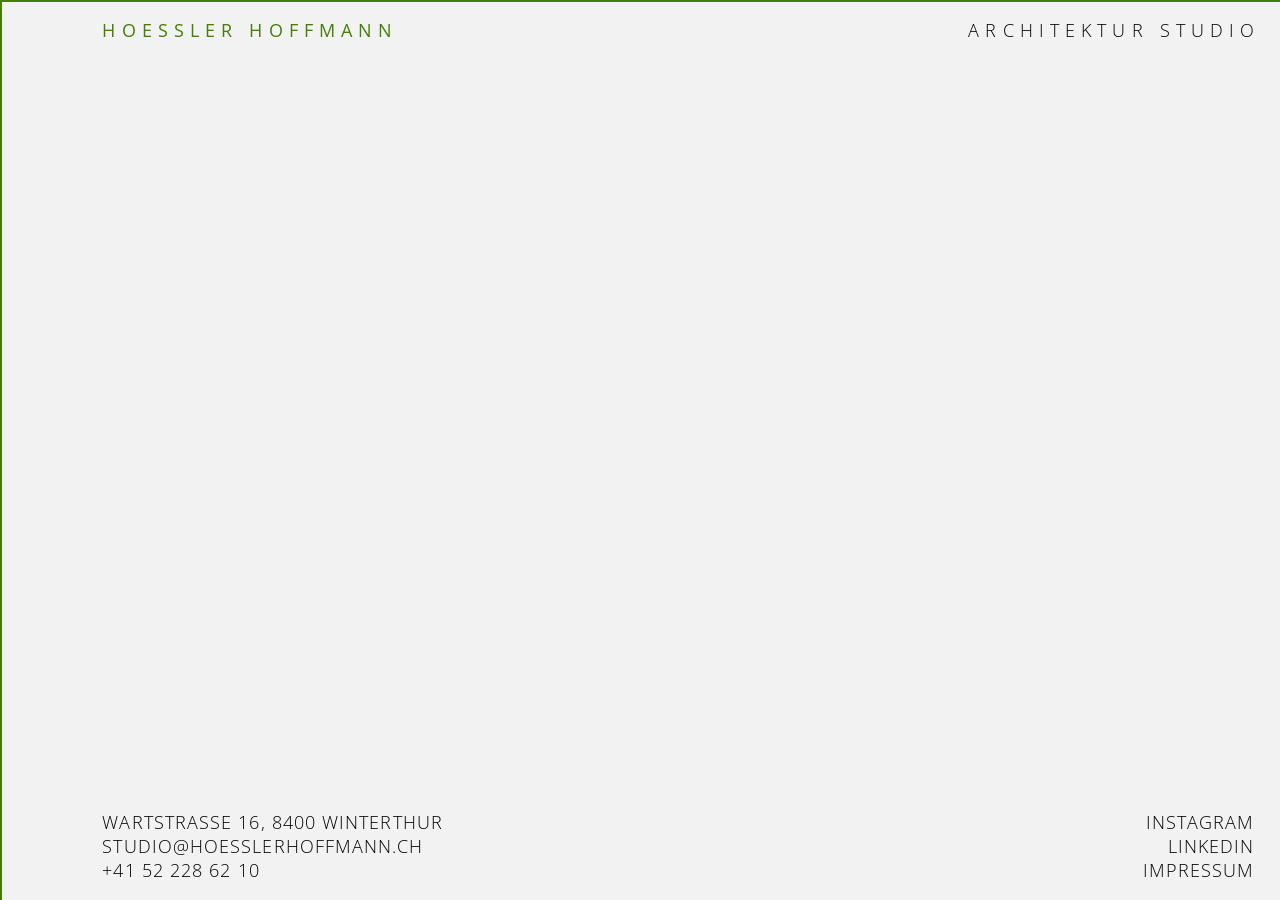
==== index.html @ e2a1ddda "18-35" ====
<!DOCTYPE html>
<html lang="en">
  <head>
    <link rel="icon" type="image/png" href="../../libraries/01_Images/HH.png">
   
      <meta charset="utf-8" />
      <meta name="viewport" content="width=device-width, initial-scale=1.0">
  
     <title>HOESSLER HOFFMANN</title>
  
     <link rel="stylesheet" type="text/css" href="pages/global/global.css">
     <link rel="stylesheet" type="text/css" href="pages/global/global-overview.css">
      <link rel="stylesheet" type="text/css" href="index.css">

  
      <script src="libraries/p5.min.js"></script>
      <script src="libraries/p5.sound.min.js"></script>
    </head>


    <body>

          <div id="cursor-cross">
  <div class="cursor-vertical"></div>
  <div class="cursor-horizontal"></div>
</div>
  
      

      <video autoplay muted loop playsinline class="video-bg" preload="auto" poster="libraries/02_Videos/Pinecone_Still.jpg">
        <source src="libraries/02_Videos/Pinecone-Video.mp4" type="video/mp4">
        Your browser does not support the video tag.
      </video>

      <div class="container">
        <div class="item header-l">
          <a href="index.html" class="active">HOESSLER HOFFMANN</a>
        </div>

        <div class="item header-r">
            <a href="pages/architektur/architektur.html" class="link">ARCHITEKTUR</a>
            <a href="pages/studio/studio.html" class="link">STUDIO</a>
        </div>


        <div class="item main"></div>


        <div class="footer-l">
          WARTSTRASSE 16, 8400 WINTERTHUR<br>
          STUDIO@HOESSLERHOFFMANN.CH<br>
          +41 52 228 62 10
        </div>
          
        <div class=" footer-r">
          <a class="link" href="https://www.instagram.com/hoesslerhoffmann/">Instagram</a>
          <a class="link" href="https://www.linkedin.com/company/hoesslerhoffmann/">LinkedIn</a> 
          <a href="pages/impressum/impressum.html" class="link">Impressum</a>
        </div>
          
        </div>

        
          
      
      </div>
  

      
      <script src="pages/global/global.js"></script>
      <script src="index.js"></script>
  </body>
</html>
---- pages/global/global.css ----
/* =================================
   FONTS
================================= */

@font-face {
  font-family: 'OpenSans_Regular';
  src: url('../../libraries/03_Fonts/Open_Sans/static/OpenSans-Regular.ttf') format('truetype');

}

@font-face {
  font-family: 'OpenSans_Light';
  src: url('../../libraries/03_Fonts/Open_Sans/static/OpenSans-Light.ttf') format('truetype');
}


/* =================================
   VARIABLES
================================= */

:root {

  --font-size-nav:2vh;
  --font-size-body: 1.5vh;


}




/* =================================
   RESET
================================= */

* {
  box-sizing: border-box;
  cursor: none !important;
}




html,
body {
  height: 100%;
  margin: 0;
  padding: 0;

  font-family: 'OpenSans_Light', monospace;
  font-style: normal;
}



/* =================================
   BODY
================================= */

body {

  font-size: var(--font-size-body);
  background-color: #F2F2F2;

  letter-spacing: 0.08em;

}


/* =================================
   LINKS
================================= */

a {
  text-decoration: none;
  color: black;
}


a:hover,
a.active {
  color: #457d08
}



/* =================================
   CONTAINER GRID
================================= */

.container {

  display: grid;

  grid-template-areas:
    "header-l header-r"
    "main main";

  grid-template-columns:
    1fr 1fr;

  height: 100%;


}



/* =================================
   GRID AREAS
================================= */


.header-l {
  grid-area: header-l;
}


.header-r {
  grid-area: header-r;
}


.main {
  grid-area: main;
}



/* =================================
   HEADER
================================= */
.header-l,
.header-r {
  font-size: var(--font-size-nav);
  padding-top: 2vh;
  letter-spacing: 0.34em;

}

.header-l {
  font-family: 'Opensans_Regular';
  padding-left: 8vw;
 letter-spacing: 0.34em;
}


.header-r {
  text-align: right;
  padding-right: 2vw;
    margin-right: -0.34em;
}






/* =================================
   MAIN
================================= */


.main {

  padding: 2vh 2vw;

}





/* =================================
   FOOTER
================================= */

.footer-l,
.footer-r {
  padding-bottom:2vh;
  padding-left:  2vw;
  padding-right: 2vw;
  display:flex;
  align-items:flex-end;
  text-transform: uppercase;
}

.footer-r {
  justify-content:flex-end;
}


.footer-l {
  padding-left: 8vw;
}








/* =================================
   CURSOR
================================= */


#cursor-cross {

  position:fixed;
  top:0;
  left:0;

  width:100%;
  height:100%;

  pointer-events:none;
  z-index:9999;

}


.cursor-vertical {

  position:absolute;

  top:0;

  width:2px;
  height:100%;

  background:#457d08

}


.cursor-horizontal {

  position:absolute;

  left:0;

  width:100%;
  height:2px;

  background:#457d08

}



/* =================================
   VIDEO BACKGROUND
================================= */


.video-bg {

  position:fixed;

  top:0;
  left:0;

  width:100vw;
  height:100vh;

  object-fit:cover;

  z-index:-1;

  pointer-events:none;

}


.video-bg {

  opacity:0;
  transition:opacity .4s ease;

}


.video-bg.is-loaded {

  opacity:1;

}
---- pages/global/global-overview.css ----
/* =================================
   GLOBAL GRID
================================= */

.container {

   grid-template-areas:
    "header-l header-r"
    "main main"
    "footer-l footer-r";

  grid-template-rows:

    10vh 1fr 10vh;
}







/* =================================
   GRID AREAS
================================= */



.footer-l {
  grid-area: footer-l;
}


.footer-r {
  grid-area: footer-r;
}




/* =================================
   HEADER
================================= */






/* =================================
   MAIN
================================= */



.main-l, .main-r {

  padding: 2vh 2vw;

}





/* =================================
   FOOTER
================================= */



.footer-l {
  grid-area: footer-l;
  text-align: left;
}
---- index.css ----
/* Body Index */
body.index {
  overflow:hidden;

}


body.index .container {

  display:flex;
  flex-direction:column;
  min-height:100vh;

}

.footer-l,
.footer-r {
  position:sticky;
  font-size:2vh;
  
}

.footer-l {
  display: block;
  width: auto;
  min-width: 0;
}

.footer-r {
  display:flex;
  flex-direction:column;
}




/* =================================
   MOBILE LANDSCAPE
================================= */
@media (max-width: 950px) and (orientation: landscape) {

:root {
  --font-size-nav: 4vh;
  --font-size-body: 6vh;
}




/* CONTAINER GRID MOBILE */

  body.index .container {

    display: grid;

    grid-template-areas:

      "header-l header-r"

      "main main"

      "footer-l footer-r";

    grid-template-columns: 1fr 1fr;

    grid-template-rows: 8vh 1fr auto;

  }

.main {
  grid-area: main;
  grid-template-areas:
    "navSide navL navR"
    "mainSide mainL mainR"
    "detailsSide detailsL detailsR";

  grid-template-columns:
    4vw minmax(0, auto) minmax(0, 1fr);

  grid-template-rows:
    5vh auto minmax(8vh, 1fr);

  gap: 1vh 2vw;

}


.header-l,
.header-r,
.main,
.footer-l,
.footer-r {
  padding-left: 11vw;
  padding-right: 4vw;
 

font-size: var(--font-size-nav);


}


.view-nav{

font-size: var(--font-size-nav);
}


.header-r, .footer-r {
  text-align: left;
letter-spacing: 0.34em;
}


.footer-r {



  text-align: right;

 letter-spacing: 0.34em;
}


.header-r {
text-align: right;
}



}

/* =================================
   MOBILE PORTRAIT
================================= */


@media (max-width: 700px) and (orientation: portrait) {

  /* mobile styles go here */


body.index {
  overflow-x: hidden;
  overflow-y: auto;
}

/* CONTAINER GRID MOBILE */

.container {
  display: grid;

  grid-template-columns: 1fr;

  grid-template-areas:
    "header-l"
    "header-r"
    "main"
    "footer-l"
    "footer-r";

  grid-template-rows:
    auto
    auto
    1fr
    auto
    auto;

  width: 100%;
  min-width: 0;
  min-height: 100vh;

  padding-left: 11vw;
  padding-right: 0;

  overflow-x: hidden;
}

.header-l {
  white-space: nowrap;
}

.header-r {
  padding-top: 0%;
  display: flex;
  flex-direction: column;
  align-items: flex-start;

}




.header-l,
.header-r,
.main,
.footer-l,
.footer-r {
  padding-left: 4vw;
  padding-right: 4vw;

}



.header-r, .footer-r {
  text-align: left;

}

.footer-l {
  display: block;
  width: 100%;
  min-width: 0;


  padding-left: 4vw;
  padding-right: 4vw;

  text-align: left;
  white-space: normal;
  overflow-wrap: normal;
  word-break: normal;
}

.footer-r {
  display: flex;
  flex-direction: column;
  padding-bottom: 4vh;

  align-items: flex-start;


  
}


}
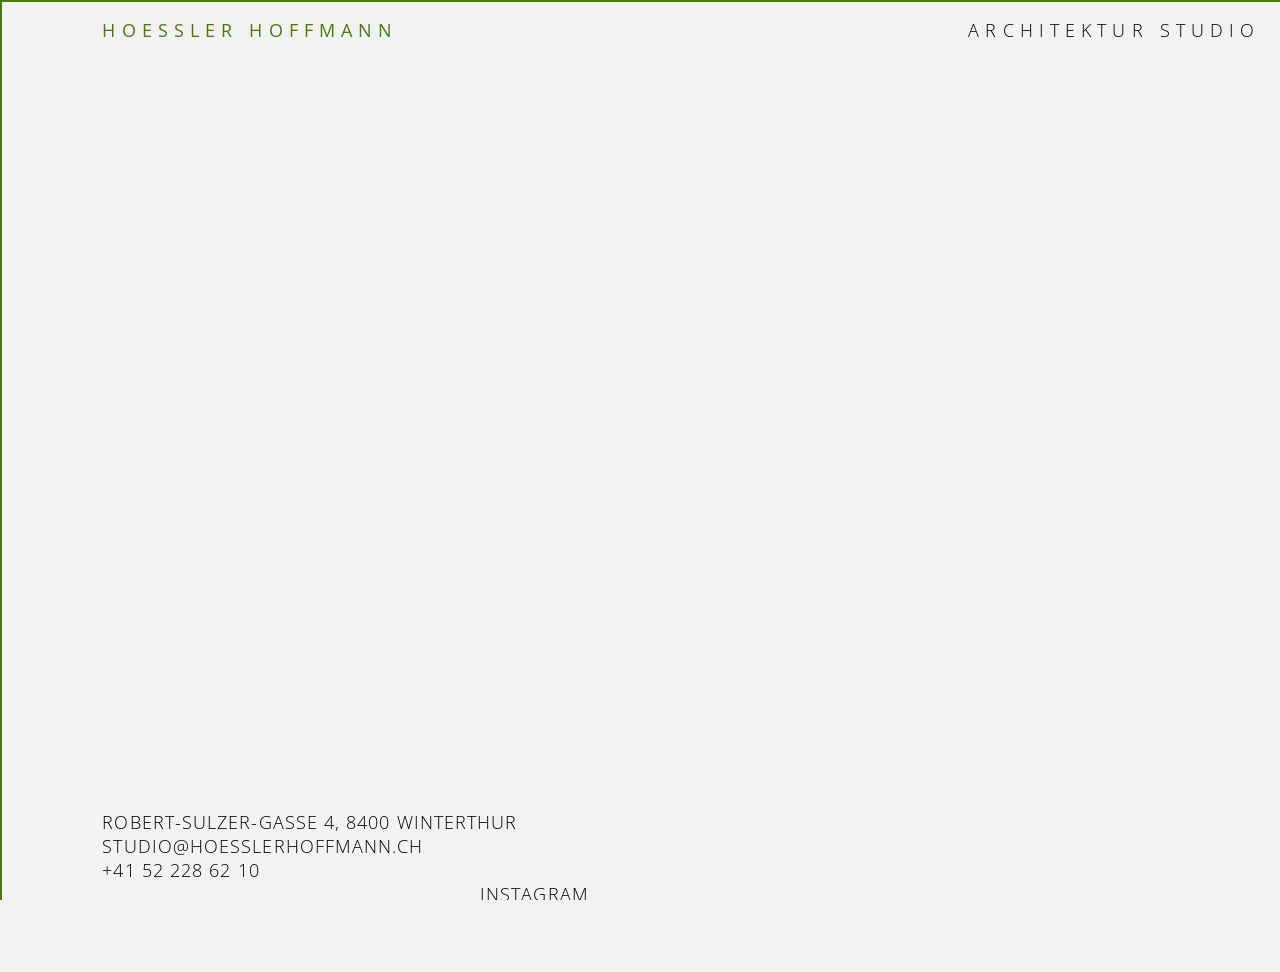
==== commit 15bbef82: "04-32" ====
--- a/index.html
+++ b/index.html
@@ -47,9 +47,19 @@
 
 
         <div class="footer-l">
-          WARTSTRASSE 16, 8400 WINTERTHUR<br>
-          STUDIO@HOESSLERHOFFMANN.CH<br>
-          +41 52 228 62 10
+    
+    <div class="link">
+       <a href="https://www.google.com/maps/place/Robert-Sulzer-Gasse+4,+8400+Winterthur/@47.4949784,8.7152935,217m/data=!3m2!1e3!4b1!4m6!3m5!1s0x479a997245c7ba25:0x1729854a375008aa!8m2!3d47.4949784!4d8.7159372!16s%2Fg%2F11qbltbwlm?entry=ttu&g_ep=EgoyMDI2MDgxOS4wIKXMDSoASAFQAw%3D%3D" target="_blank" rel="noopener noreferrer">
+
+      ROBERT-SULZER-GASSE 4, 8400 WINTERTHUR
+
+    </a>
+      <br>
+      <a href="mailto:STUDIO@HOESSLERHOFFMANN.CH">STUDIO@HOESSLERHOFFMANN.CH</a>
+      <br>
+<a href="tel:+41522286210">+41 52 228 62 10</a> 
+
+
         </div>
           
         <div class=" footer-r">
--- a/pages/global/global.css
+++ b/pages/global/global.css
@@ -36,6 +36,7 @@
 * {
   box-sizing: border-box;
   cursor: none !important;
+
 }
 
 
@@ -49,6 +50,8 @@
 
   font-family: 'OpenSans_Light', monospace;
   font-style: normal;
+    max-width: 100%;
+overflow-x: hidden;
 }
 
 
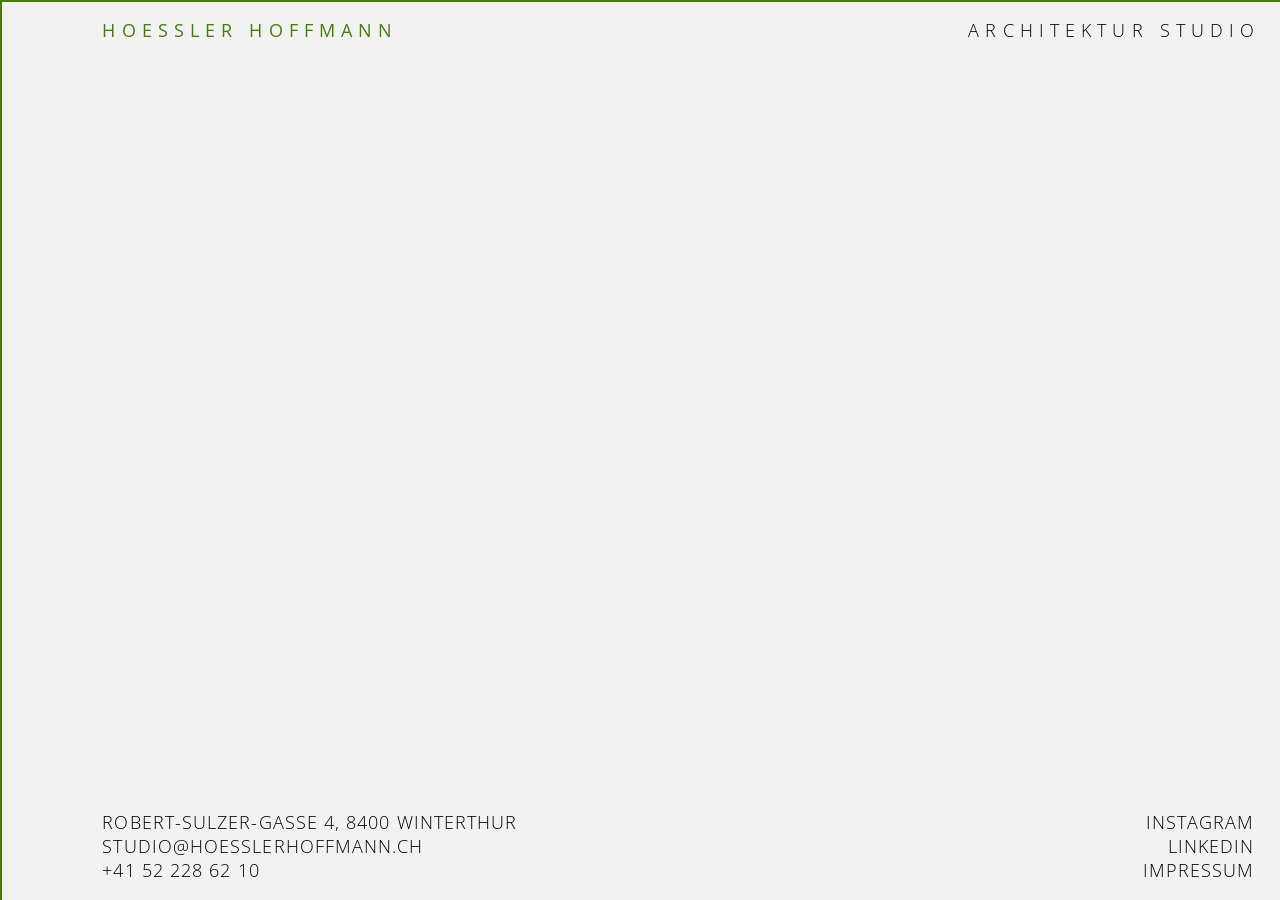
==== commit 9bbca159: "14-14" ====
--- a/index.html
+++ b/index.html
@@ -45,30 +45,31 @@
 
         <div class="item main"></div>
 
+<div class="footer-l">
 
-        <div class="footer-l">
-    
-    <div class="link">
-       <a href="https://www.google.com/maps/place/Robert-Sulzer-Gasse+4,+8400+Winterthur/@47.4949784,8.7152935,217m/data=!3m2!1e3!4b1!4m6!3m5!1s0x479a997245c7ba25:0x1729854a375008aa!8m2!3d47.4949784!4d8.7159372!16s%2Fg%2F11qbltbwlm?entry=ttu&g_ep=EgoyMDI2MDgxOS4wIKXMDSoASAFQAw%3D%3D" target="_blank" rel="noopener noreferrer">
+  <div class="link">
+    <a href="...">
+      ROBERT-SULZER-GASSE 4, 8400 WINTERTHUR
+    </a>
+    <br>
+    <a href="mailto:STUDIO@HOESSLERHOFFMANN.CH">
+      STUDIO@HOESSLERHOFFMANN.CH
+    </a>
+    <br>
+    <a href="tel:+41522286210">
+      +41 52 228 62 10
+    </a>
+  </div>
 
-      ROBERT-SULZER-GASSE 4, 8400 WINTERTHUR
+</div>
 
-    </a>
-      <br>
-      <a href="mailto:STUDIO@HOESSLERHOFFMANN.CH">STUDIO@HOESSLERHOFFMANN.CH</a>
-      <br>
-<a href="tel:+41522286210">+41 52 228 62 10</a> 
-
-
-        </div>
+<div class="footer-r">
+  <a class="link" href="...">Instagram</a>
+  <a class="link" href="...">LinkedIn</a>
+  <a href="pages/impressum/impressum.html" class="link">Impressum</a>
+</div>
           
-        <div class=" footer-r">
-          <a class="link" href="https://www.instagram.com/hoesslerhoffmann/">Instagram</a>
-          <a class="link" href="https://www.linkedin.com/company/hoesslerhoffmann/">LinkedIn</a> 
-          <a href="pages/impressum/impressum.html" class="link">Impressum</a>
-        </div>
-          
-        </div>
+  
 
         
           
--- a/index.css
+++ b/index.css
@@ -5,17 +5,25 @@
 }
 
 
-body.index .container {
-
-  display:flex;
-  flex-direction:column;
-  min-height:100vh;
-
-}
+.container {
+  display: grid;
+
+  grid-template-columns: 1fr 1fr;
+
+  grid-template-rows:
+    10vh
+    1fr
+    10vh;
+
+  grid-template-areas:
+    "header-l header-r"
+    "main main"
+    "footer-l footer-r";
+}
+
 
 .footer-l,
 .footer-r {
-  position:sticky;
   font-size:2vh;
   
 }
@@ -32,7 +40,13 @@
 }
 
 
-
+.footer-l {
+  grid-area: footer-l;
+}
+
+.footer-r {
+  grid-area: footer-r;
+}
 
 /* =================================
    MOBILE LANDSCAPE
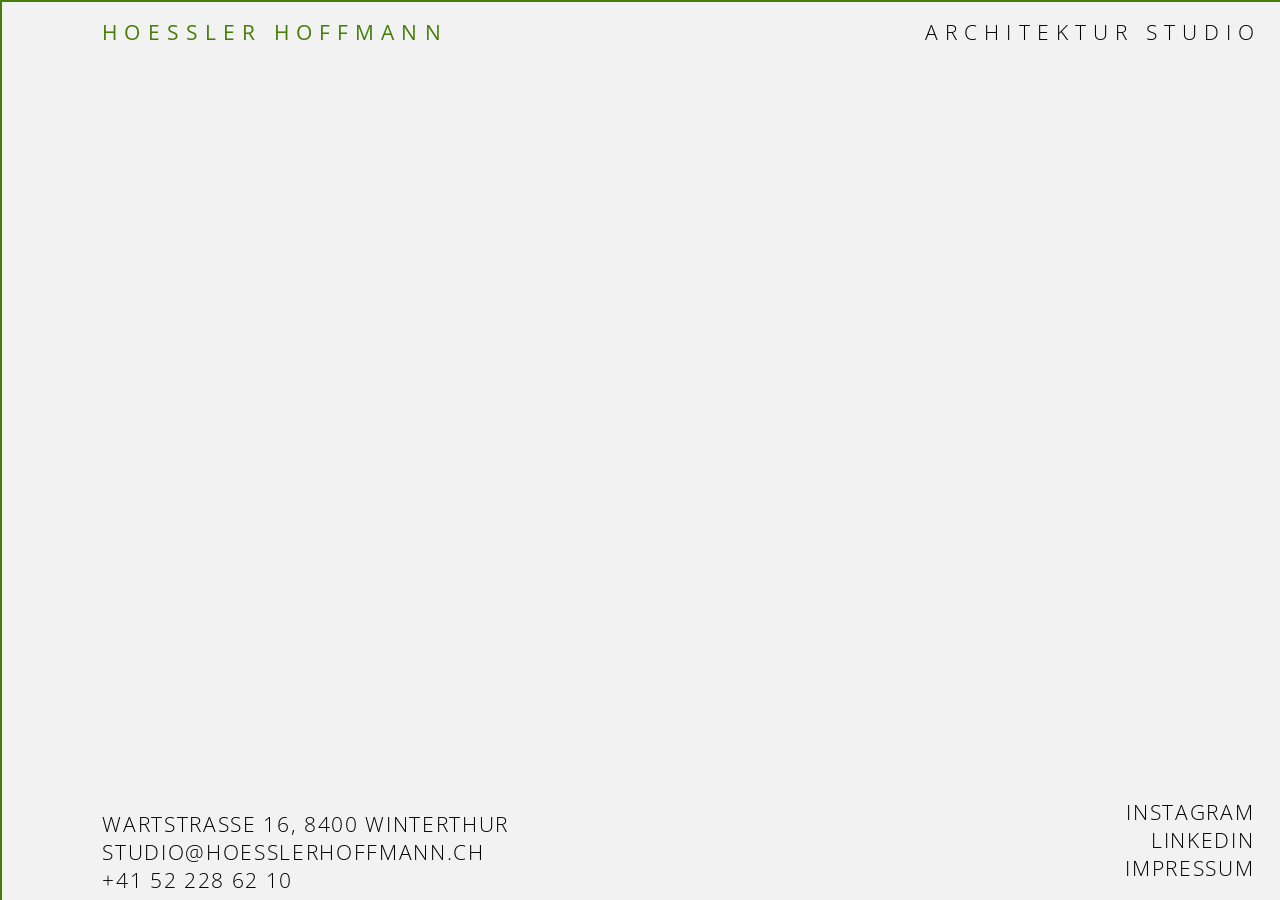
==== commit 78079053: "07-40" ====
--- a/index.html
+++ b/index.html
@@ -1,6 +1,17 @@
 <!DOCTYPE html>
 <html lang="en">
   <head>
+        <!-- Google tag (gtag.js) -->
+<script async src="https://www.googletagmanager.com/gtag/js?id=G-55NTS6N4TF"></script>
+<script>
+  window.dataLayer = window.dataLayer || [];
+  function gtag(){dataLayer.push(arguments);}
+  gtag('js', new Date());
+
+  gtag('config', 'G-55NTS6N4TF');
+</script>
+
+
     <link rel="icon" type="image/png" href="../../libraries/01_Images/HH.png">
    
       <meta charset="utf-8" />
@@ -48,25 +59,26 @@
 <div class="footer-l">
 
   <div class="link">
-    <a href="...">
-      ROBERT-SULZER-GASSE 4, 8400 WINTERTHUR
+ 
+       <a href="https://www.google.com/maps/place/Wartstrasse+16,+8400+Winterthur/@47.501128,8.7170032,869m/data=!3m2!1e3!4b1!4m6!3m5!1s0x479a9979ffe8c1e3:0xb37cae7ddae3987c!8m2!3d47.5011281!4d8.7218741!16s%2Fg%2F11c2g043h0?entry=ttu&g_ep=EgoyMDI2MDgyMy4wIKXMDSoASAFQAw%3D%3D" target="_blank" rel="noopener noreferrer">
+
+      Wartstrasse 16, 8400 Winterthur
+
     </a>
-    <br>
-    <a href="mailto:STUDIO@HOESSLERHOFFMANN.CH">
-      STUDIO@HOESSLERHOFFMANN.CH
-    </a>
-    <br>
-    <a href="tel:+41522286210">
-      +41 52 228 62 10
-    </a>
+      <br>
+      <a href="mailto:studio@hoesslerhoffmann">studio@hoesslerhoffmann.ch</a>
+      <br>
+<a href="tel:+41522286210">+41 52 228 62 10</a> 
+   
+  
   </div>
 
 </div>
 
 <div class="footer-r">
-  <a class="link" href="...">Instagram</a>
-  <a class="link" href="...">LinkedIn</a>
-  <a href="pages/impressum/impressum.html" class="link">Impressum</a>
+    <a class="link" href="https://www.instagram.com/hoesslerhoffmann/">Instagram</a>
+    <a class="link" href="https://www.linkedin.com/company/hoesslerhoffmann/">LinkedIn</a>
+    <a class="link" href="pages/impressum/impressum.html">Impressum</a>
 </div>
           
   
--- a/pages/global/global.css
+++ b/pages/global/global.css
@@ -18,14 +18,35 @@
    VARIABLES
 ================================= */
 
+
 :root {
-
-  --font-size-nav:2vh;
-  --font-size-body: 1.5vh;
-
-
-}
-
+  --accent-color: #457d08;
+  font-size: 16px;
+  --font-size-nav: 1.3rem;
+  --letter-spacing-nav: 0.34em;
+  --font-size-body: 0.9rem;
+  --letter-spacing-body: 0.08em;
+  
+}
+
+
+@media (max-width: 1000px) and (orientation: landscape) {
+  :root {
+    --font-size-nav: 1rem;
+     --letter-spacing-nav: 0.34em;
+    --font-size-body: 0.7rem;
+    --letter-spacing-body: 0.08em;
+  }
+}
+
+@media (max-width: 1000px) and (orientation: portrait) {
+  :root {
+    --font-size-nav: 1rem;
+    --letter-spacing-nav: 0.34em;
+    --font-size-body: 0.7rem;
+    --letter-spacing-body: 0.08em;
+  }
+}
 
 
 
@@ -63,9 +84,10 @@
 body {
 
   font-size: var(--font-size-body);
+  letter-spacing: var(--letter-spacing-body);
   background-color: #F2F2F2;
 
-  letter-spacing: 0.08em;
+  
 
 }
 
@@ -82,7 +104,7 @@
 
 a:hover,
 a.active {
-  color: #457d08
+  color: var(--accent-color);
 }
 
 
@@ -137,14 +159,14 @@
 .header-r {
   font-size: var(--font-size-nav);
   padding-top: 2vh;
-  letter-spacing: 0.34em;
+  letter-spacing:var(--letter-spacing-nav);
 
 }
 
 .header-l {
   font-family: 'Opensans_Regular';
   padding-left: 8vw;
- letter-spacing: 0.34em;
+ letter-spacing:var(--letter-spacing-nav);
 }
 
 
@@ -233,7 +255,7 @@
   width:2px;
   height:100%;
 
-  background:#457d08
+  background: var(--accent-color);
 
 }
 
@@ -247,7 +269,7 @@
   width:100%;
   height:2px;
 
-  background:#457d08
+ background: var(--accent-color);
 
 }
 
--- a/index.css
+++ b/index.css
@@ -24,7 +24,8 @@
 
 .footer-l,
 .footer-r {
-  font-size:2vh;
+  font-size:var(--font-size-nav);
+  letter-spacing: var(--letter-spacing-body);
   
 }
 
@@ -51,12 +52,9 @@
 /* =================================
    MOBILE LANDSCAPE
 ================================= */
-@media (max-width: 950px) and (orientation: landscape) {
-
-:root {
-  --font-size-nav: 4vh;
-  --font-size-body: 6vh;
-}
+@media (max-width: 1000px) and (orientation: landscape) {
+
+
 
 
 
@@ -122,7 +120,7 @@
 
 .header-r, .footer-r {
   text-align: left;
-letter-spacing: 0.34em;
+letter-spacing:var( --letter-spacing-nav);
 }
 
 
@@ -132,9 +130,16 @@
 
   text-align: right;
 
- letter-spacing: 0.34em;
-}
-
+ letter-spacing:var( --letter-spacing-body);
+}
+
+.footer-l{
+    display: flex;
+
+  align-items: flex-end;
+  padding-right: 0;
+  letter-spacing:var( --letter-spacing-body);
+}
 
 .header-r {
 text-align: right;
@@ -149,7 +154,7 @@
 ================================= */
 
 
-@media (max-width: 700px) and (orientation: portrait) {
+@media (max-width: 1000px) and (orientation: portrait) {
 
   /* mobile styles go here */
 
@@ -177,7 +182,7 @@
     auto
     auto
     1fr
-    auto
+  85vh
     auto;
 
   width: 100%;
@@ -223,10 +228,11 @@
 }
 
 .footer-l {
-  display: block;
+  display: flex;
   width: 100%;
+
   min-width: 0;
-
+  padding-bottom: 0vh;
 
   padding-left: 4vw;
   padding-right: 4vw;
@@ -241,7 +247,7 @@
   display: flex;
   flex-direction: column;
   padding-bottom: 4vh;
-
+  padding-top: 8vh;
   align-items: flex-start;
 
 
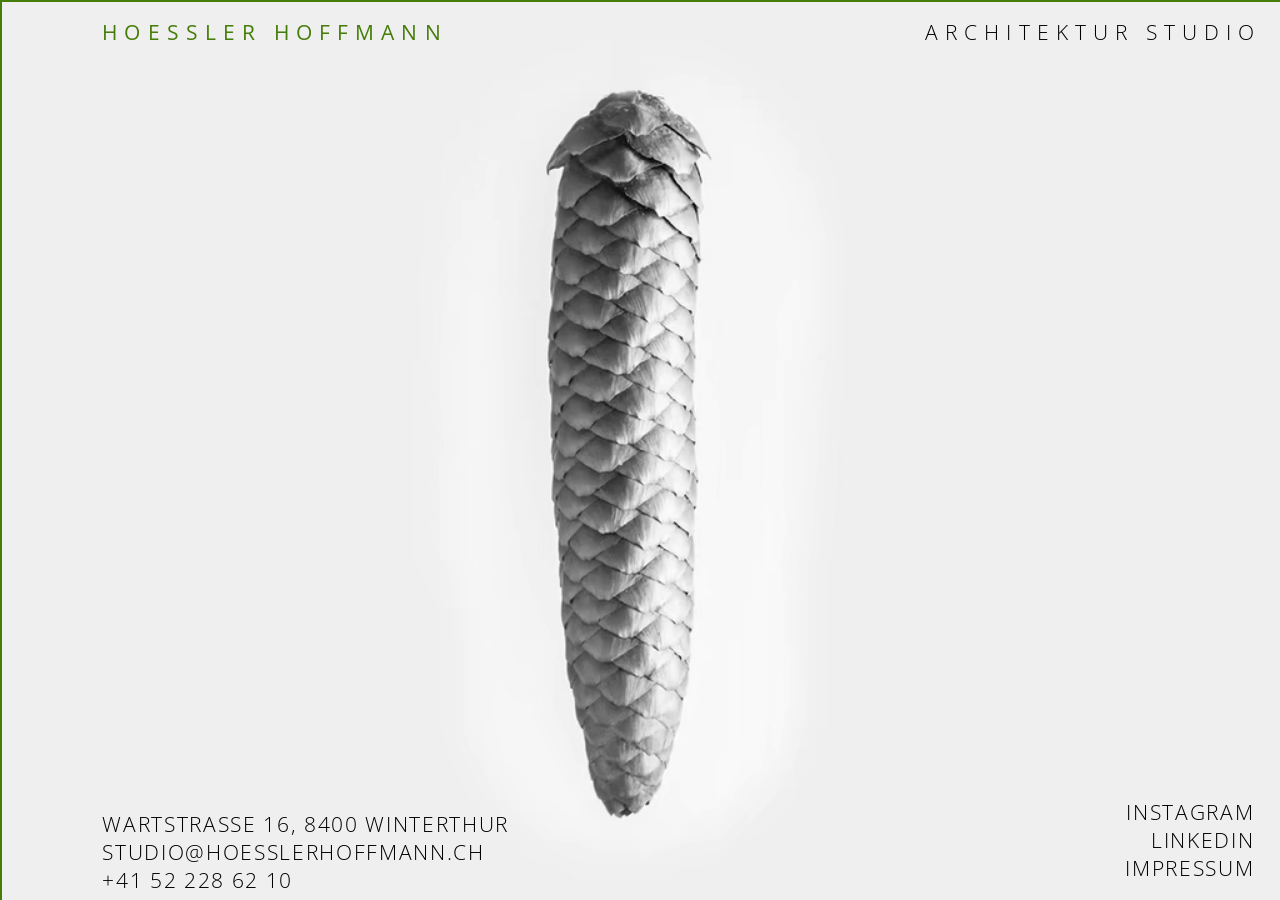
==== commit 622582f1: "010926_23-56" ====
--- a/index.html
+++ b/index.html
@@ -23,9 +23,8 @@
      <link rel="stylesheet" type="text/css" href="pages/global/global-overview.css">
       <link rel="stylesheet" type="text/css" href="index.css">
 
+
   
-      <script src="libraries/p5.min.js"></script>
-      <script src="libraries/p5.sound.min.js"></script>
     </head>
 
 
--- a/pages/global/global.css
+++ b/pages/global/global.css
@@ -24,7 +24,7 @@
   font-size: 16px;
   --font-size-nav: 1.3rem;
   --letter-spacing-nav: 0.34em;
-  --font-size-body: 0.9rem;
+  --font-size-body: 1rem;
   --letter-spacing-body: 0.08em;
   
 }
@@ -32,9 +32,9 @@
 
 @media (max-width: 1000px) and (orientation: landscape) {
   :root {
-    --font-size-nav: 1rem;
+    --font-size-nav: 0.7rem;
      --letter-spacing-nav: 0.34em;
-    --font-size-body: 0.7rem;
+    --font-size-body: 0.5rem;
     --letter-spacing-body: 0.08em;
   }
 }
@@ -72,7 +72,7 @@
   font-family: 'OpenSans_Light', monospace;
   font-style: normal;
     max-width: 100%;
-overflow-x: hidden;
+overflow-x: visible;
 }
 
 
@@ -281,35 +281,21 @@
 
 
 .video-bg {
-
-  position:fixed;
-
-  top:0;
-  left:0;
-
-  width:100vw;
-  height:100vh;
-
-  object-fit:cover;
-
-  z-index:-1;
-
-  pointer-events:none;
-
-}
-
-
-.video-bg {
-
-  opacity:0;
-  transition:opacity .4s ease;
-
-}
-
-
-.video-bg.is-loaded {
-
-  opacity:1;
-
-}
-
+  position: fixed;
+  top: 0;
+  left: 0;
+  width: 100vw;
+  height: 100vh;
+  object-fit: cover;
+  z-index: -1;
+  pointer-events: none;
+}
+
+.video-bg::-webkit-media-controls {
+  display: none !important;
+}
+
+.video-bg::-webkit-media-controls-start-playback-button {
+  display: none !important;
+  -webkit-appearance: none;
+}
--- a/index.css
+++ b/index.css
@@ -182,7 +182,7 @@
     auto
     auto
     1fr
-  85vh
+  86.5vh
     auto;
 
   width: 100%;
@@ -232,7 +232,7 @@
   width: 100%;
 
   min-width: 0;
-  padding-bottom: 0vh;
+  padding-bottom: 2vh;
 
   padding-left: 4vw;
   padding-right: 4vw;
@@ -246,7 +246,7 @@
 .footer-r {
   display: flex;
   flex-direction: column;
-  padding-bottom: 4vh;
+  padding-bottom: 2vh;
   padding-top: 8vh;
   align-items: flex-start;
 
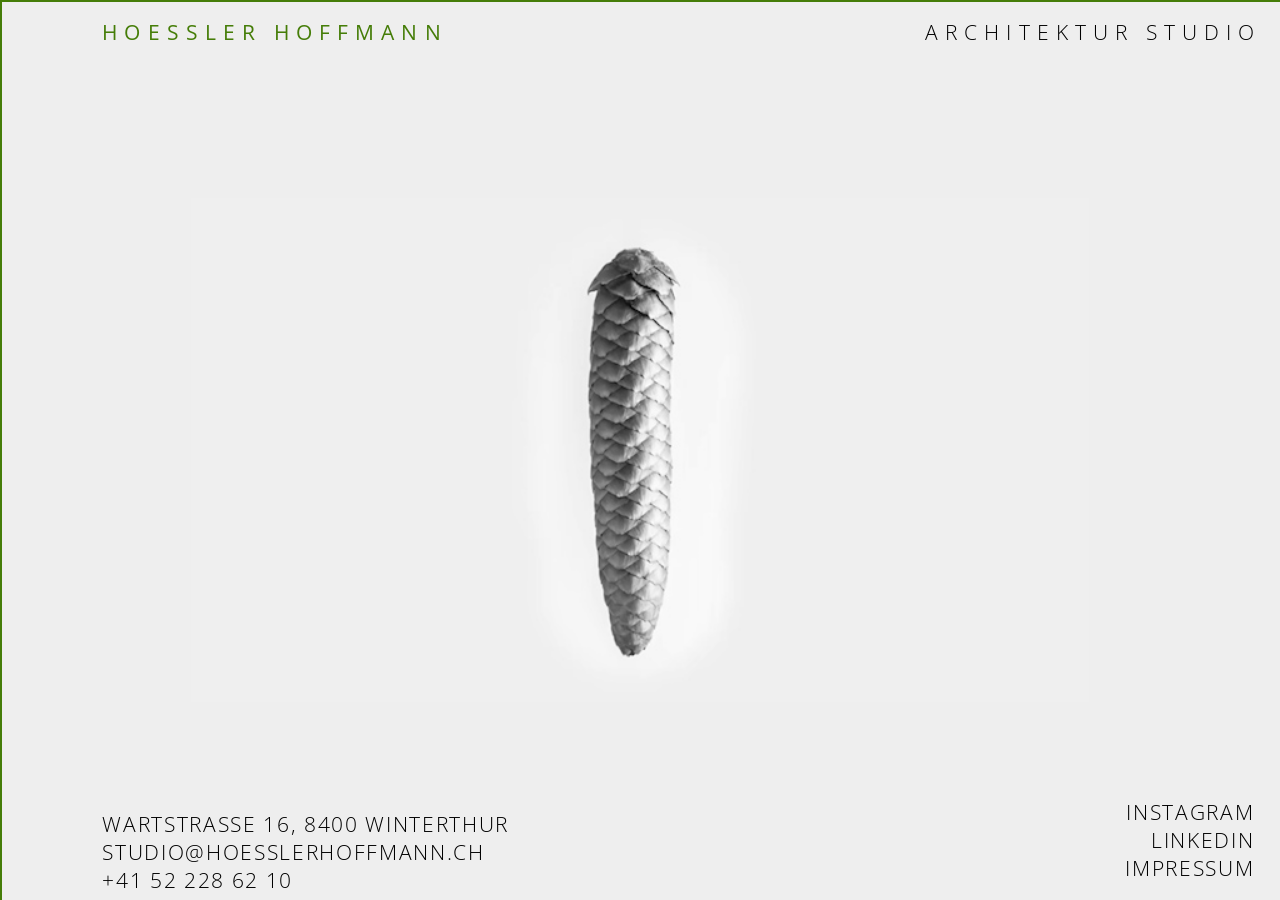
==== commit 893d6128: "020926_05-50" ====
--- a/index.html
+++ b/index.html
@@ -37,10 +37,14 @@
   
       
 
-      <video autoplay muted loop playsinline class="video-bg" preload="auto" poster="libraries/02_Videos/Pinecone_Still.jpg">
-        <source src="libraries/02_Videos/Pinecone-Video.mp4" type="video/mp4">
-        Your browser does not support the video tag.
-      </video>
+      <div class="video-container">
+  <img class="video-poster" src="libraries/02_Videos/Pinecone_Still.jpg" alt="">
+
+  <video autoplay muted loop playsinline webkit-playsinline class="video-bg" preload="auto">
+    <source src="libraries/02_Videos/Pinecone-Video.mp4" type="video/mp4">
+    Your browser does not support the video tag.
+  </video>
+</div>
 
       <div class="container">
         <div class="item header-l">
--- a/pages/global/global.css
+++ b/pages/global/global.css
@@ -274,28 +274,3 @@
 }
 
 
-
-/* =================================
-   VIDEO BACKGROUND
-================================= */
-
-
-.video-bg {
-  position: fixed;
-  top: 0;
-  left: 0;
-  width: 100vw;
-  height: 100vh;
-  object-fit: cover;
-  z-index: -1;
-  pointer-events: none;
-}
-
-.video-bg::-webkit-media-controls {
-  display: none !important;
-}
-
-.video-bg::-webkit-media-controls-start-playback-button {
-  display: none !important;
-  -webkit-appearance: none;
-}
--- a/index.css
+++ b/index.css
@@ -22,6 +22,9 @@
 }
 
 
+
+
+
 .footer-l,
 .footer-r {
   font-size:var(--font-size-nav);
@@ -48,6 +51,59 @@
 .footer-r {
   grid-area: footer-r;
 }
+
+
+
+/* =================================
+   VIDEO BACKGROUND
+================================= */
+
+
+.video-container {
+  position: fixed;
+  top: 0;
+  left: 0;
+  width: 100vw;
+  height: 100vh;
+  z-index: -1;
+  pointer-events: none;
+  overflow: hidden;
+}
+
+.video-poster,
+.video-bg {
+  position: absolute;
+  top: 0;
+  left: 0;
+  width: 100%;
+  height: 100%;
+  object-fit: cover;
+}
+
+.video-poster {
+  z-index: 2;
+  opacity: 1;
+  transition: opacity 0.3s ease;
+}
+
+.video-poster.is-hidden {
+  opacity: 0;
+}
+
+.video-bg {
+  z-index: 1;
+}
+
+.video-bg::-webkit-media-controls {
+  display: none !important;
+}
+
+.video-bg::-webkit-media-controls-start-playback-button {
+  display: none !important;
+  -webkit-appearance: none;
+}
+
+
 
 /* =================================
    MOBILE LANDSCAPE
